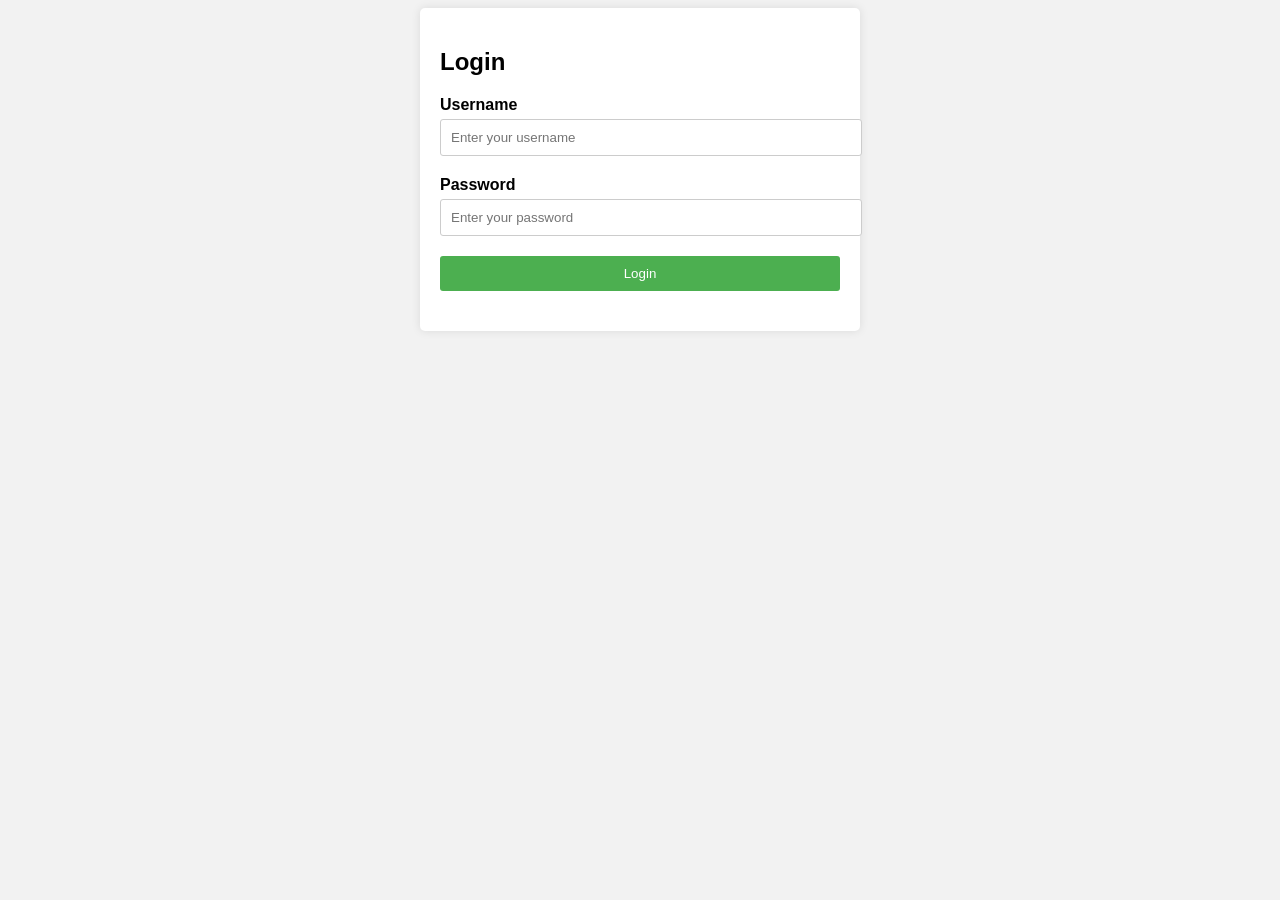
==== login.html @ ac606ba6 "initial demo code for front-end" ====
<!DOCTYPE html>
<html>

<head>
    <style>
        /* CSS styles for the login page */
        body {
            font-family: Arial, sans-serif;
            background-color: #f2f2f2;
        }

        .container {
            max-width: 400px;
            margin: 0 auto;
            padding: 20px;
            background-color: #fff;
            border-radius: 5px;
            box-shadow: 0 0 10px rgba(0, 0, 0, 0.1);
        }

        .form-group {
            margin-bottom: 20px;
        }

        .form-group label {
            display: block;
            font-weight: bold;
            margin-bottom: 5px;
        }

        .form-group input {
            width: 100%;
            padding: 10px;
            border: 1px solid #ccc;
            border-radius: 3px;
        }

        .form-group button {
            width: 100%;
            padding: 10px;
            background-color: #4CAF50;
            color: #fff;
            border: none;
            border-radius: 3px;
            cursor: pointer;
        }
    </style>
</head>

<body>
    <div class="container">
        <h2>Login</h2>
        <form>
            <div class="form-group">
                <label for="username">Username</label>
                <input type="text" id="username" name="username" placeholder="Enter your username">
            </div>
            <div class="form-group">
                <label for="password">Password</label>
                <input type="password" id="password" name="password" placeholder="Enter your password">
            </div>
            <div class="form-group">
                <button type="submit">Login</button>
            </div>
        </form>
    </div>
</body>

</html>
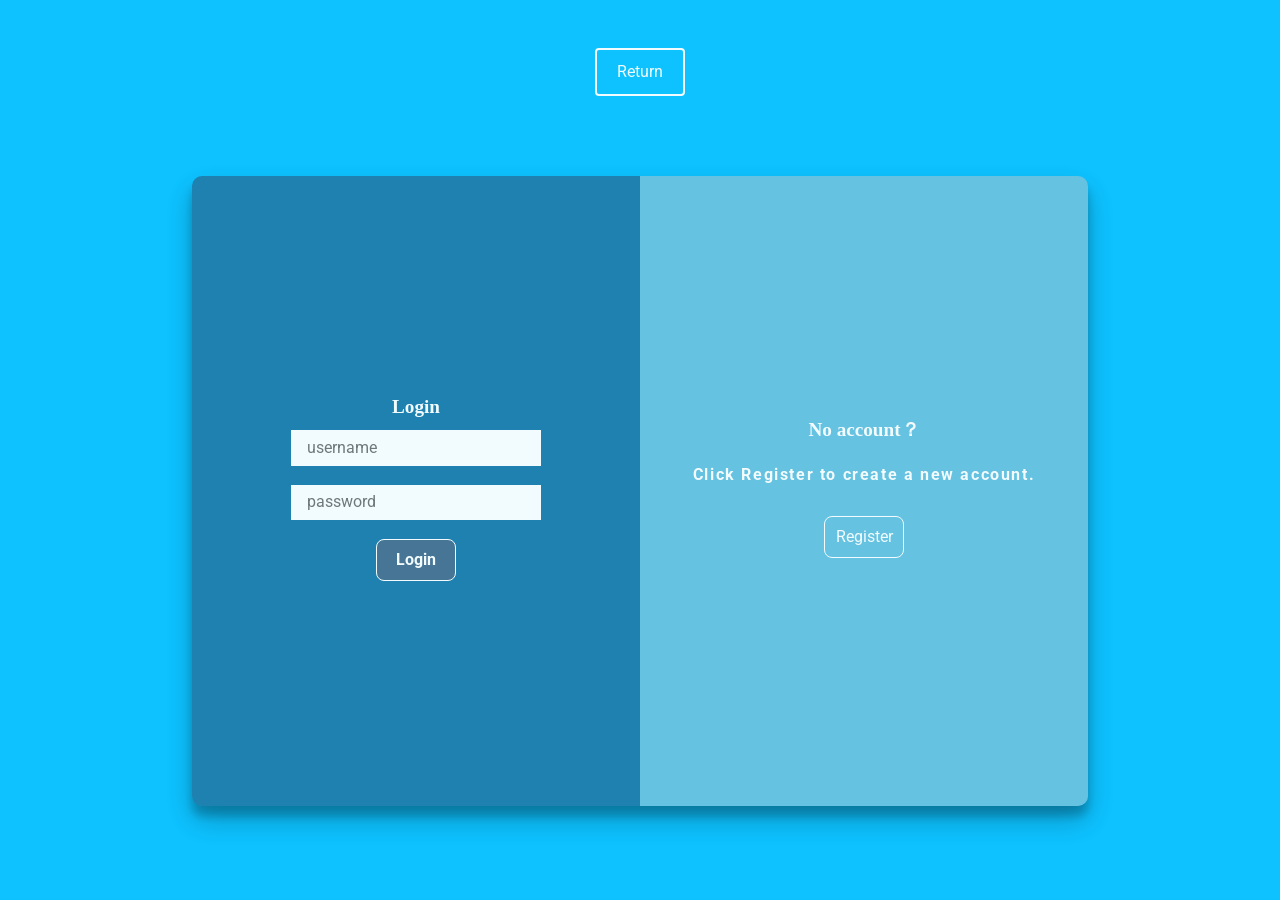
==== commit 27a66f1b: "Update the structure of the front end" ====
--- a/login.html
+++ b/login.html
@@ -1,69 +1,130 @@
-<!DOCTYPE html>
-<html>
+<html lang="en">
 
 <head>
-    <style>
-        /* CSS styles for the login page */
-        body {
-            font-family: Arial, sans-serif;
-            background-color: #f2f2f2;
-        }
-
-        .container {
-            max-width: 400px;
-            margin: 0 auto;
-            padding: 20px;
-            background-color: #fff;
-            border-radius: 5px;
-            box-shadow: 0 0 10px rgba(0, 0, 0, 0.1);
-        }
-
-        .form-group {
-            margin-bottom: 20px;
-        }
-
-        .form-group label {
-            display: block;
-            font-weight: bold;
-            margin-bottom: 5px;
-        }
-
-        .form-group input {
-            width: 100%;
-            padding: 10px;
-            border: 1px solid #ccc;
-            border-radius: 3px;
-        }
-
-        .form-group button {
-            width: 100%;
-            padding: 10px;
-            background-color: #4CAF50;
-            color: #fff;
-            border: none;
-            border-radius: 3px;
-            cursor: pointer;
-        }
-    </style>
+    <meta charset="UTF-8">
+    <meta name="viewport" content="width=device-width, initial-scale=1.0">
+    <meta http-equiv="X-UA-Compatible" content="ie=edge">
+    <meta name="viewport" content="width=device-width, initial-scale=1, shrink-to-fit=no">
+    <title>Online Meditation Environment</title>
+    <link rel="stylesheet" href="https://stackpath.bootstrapcdn.com/bootstrap/4.4.1/css/bootstrap.min.css"
+        integrity="sha384-Vkoo8x4CGsO3+Hhxv8T/Q5PaXtkKtu6ug5TOeNV6gBiFeWPGFN9MuhOf23Q9Ifjh" crossorigin="anonymous">
+    <link rel="stylesheet" href="./css/index.css">
+    <link rel="stylesheet" href="./css/login.css">
+    <link href="https://fonts.googleapis.com/css?family=Notable|Permanent+Marker|Roboto|Saira+Stencil+One&display=swap"
+        rel="stylesheet">
+    
 </head>
 
+
+
 <body>
-    <div class="container">
-        <h2>Login</h2>
-        <form>
-            <div class="form-group">
-                <label for="username">Username</label>
-                <input type="text" id="username" name="username" placeholder="Enter your username">
+    <div id="home" class="hero-image">
+        <div class="hero-video">
+            <div class="hero-wo">
+                <video autoplay="autoplay" loop="loop" muted defaultMuted playsinline id="myVideo" controls>
+                    <source src="./assets/video/video1.mp4" type="video/mp4">
+                    </video>
             </div>
-            <div class="form-group">
-                <label for="password">Password</label>
-                <input type="password" id="password" name="password" placeholder="Enter your password">
+            <div style="position: relative;z-index: 999 !important;">
+                <button onclick="returnHome();" class="btn mt-5 custom-button" style="position: relative;">Return
+                </button>
             </div>
-            <div class="form-group">
-                <button type="submit">Login</button>
+
+        </div>
+        <div class="container" id="container">
+            <!-- Register -->
+            <div class="form-container sign-up-container">
+                <form action="./login.html" onsubmit="return register();">
+                    <div class="form-group row">
+                        <label for="inputPassword" class="col-sm-2 col-form-label"
+                            style="color: #fff;width: 120px;">Username</label>
+                        <div class="col-sm-10">
+                            <input type="text" placeholder="username" id="username" required>
+                        </div>
+                    </div>
+                    <div class="form-group row">
+                        <label for="inputPassword" class="col-sm-2 col-form-label"
+                            style="color: #fff;width: 120px;">Email</label>
+                        <div class="col-sm-10">
+                            <input type="text" placeholder="email" id="emial" required>
+                        </div>
+                    </div>
+                    <div class="form-group row">
+                        <label for="inputPassword" class="col-sm-2 col-form-label"
+                            style="color: #fff;width: 120px;">Password</label>
+                        <div class="col-sm-10">
+                            <input type="password" placeholder="password" id="pwd" required>
+                        </div>
+                    </div>
+                    <div class="form-group row">
+                        <label for="inputPassword" class="col-sm-2 col-form-label"
+                            style="color: #fff;width: 120px;">ConfirmPwd</label>
+                        <div class="col-sm-10">
+                            <input type="password" placeholder="confirm password" id="pwds" required>
+                        </div>
+                    </div>
+                    <button type="submit" class="color-op">register</button>
+                </form>
+
             </div>
-        </form>
+            <!-- Login -->
+            <div class="form-container sing-in-container" id="isShowLogin">
+                <form action="./main.html" onsubmit="return login();">
+                    <h1 class="color-op">Login</h1>
+                    <input type="text" placeholder="username" id="userLogin" required>
+                    <input type="password" placeholder="password" id="pwdLogin" required>
+                    <button type="submit" class="color-op">Login</button>
+                </form>
+            </div>
+            <!-- Sidebar content -->
+            <div class="overlay-container">
+                <div class="overlay">
+                    <div class="overlay-pannel overlay-left" id="isAccount">
+                        <h1 class="color-op">Existing account?</h1>
+                        <p class="color-op">Click here to login and start your meditation.</p>
+                        <button class="ghost" id="signIn" onclick="signIn()">Login</button>
+                    </div>
+                    <div class="overlay-pannel overlay-right">
+                        <h1 class="color-op">No account？</h1>
+                        <p class="color-op" >Click Register to create a new account.</p>
+                        <button class="ghost" id="signUp" onclick="signUp()">Register</button>
+                    </div>
+                </div>
+            </div>
+        </div>
+        <br>
+
+        <div class="modal fade" id="alertMsg" tabindex="-1" role="dialog">
+            <div class="modal-dialog" role="document">
+                <div class="modal-content">
+                    <div class="modal-header alertMsg-head">
+                        <button type="button" class="close" data-dismiss="modal">
+                            <span aria-hidden="true">&times;</span>
+                        </button>
+                    </div>
+                    <div class="modal-body">
+                        <div style="color: #fff;">
+                            <span id="alertMsgVal">Whether to return to the home page</span>
+                        </div>
+
+                    </div>
+                    <div class="modal-footer alertMsg-footer">
+                        <button type="button" class="color-btn btn btn-secondary" data-dismiss="modal">OK</button>
+                    </div>
+                </div>
+            </div>
+        </div>
     </div>
+   
 </body>
-
+<script src="https://code.jquery.com/jquery-3.4.1.slim.min.js"
+    integrity="sha384-J6qa4849blE2+poT4WnyKhv5vZF5SrPo0iEjwBvKU7imGFAV0wwj1yYfoRSJoZ+n"
+    crossorigin="anonymous"></script>
+<script src="https://cdn.jsdelivr.net/npm/popper.js@1.16.0/dist/umd/popper.min.js"
+    integrity="sha384-Q6E9RHvbIyZFJoft+2mJbHaEWldlvI9IOYy5n3zV9zzTtmI3UksdQRVvoxMfooAo"
+    crossorigin="anonymous"></script>
+<script src="https://stackpath.bootstrapcdn.com/bootstrap/4.4.1/js/bootstrap.min.js"
+    integrity="sha384-wfSDF2E50Y2D1uUdj0O3uMBJnjuUD4Ih7YwaYd1iqfktj0Uod8GCExl3Og8ifwB6"
+    crossorigin="anonymous"></script>
+<script src="./js/login.js"></script>
 </html>
--- a/css/index.css
+++ b/css/index.css
@@ -0,0 +1,222 @@
+h1,
+h2 {
+  font-weight: 200;
+  margin: 0.4em 0;
+  font-family: montserrat;
+}
+
+h1 {
+  font-size: 3.5em;
+}
+
+h2 {
+  color: white;
+  font-size: 2em;
+}
+
+.hero-image {
+  /*background-color: ;*/
+  text-align: center;
+  /*background-image: url();*/
+}
+
+/* Hero style */
+
+body,
+html {
+  height: 100%;
+}
+
+/* The hero image */
+
+.hero-image {
+  /* Use "linear-gradient" to add a darken background effect to the image (photographer.jpg). This will make the text easier to read */
+  /* Set a specific height */
+  height: 100%;
+  /* Position and center the image to scale nicely on all screens */
+  background-position: center;
+  background-repeat: no-repeat;
+  background-size: cover;
+  position: relative;
+}
+
+/* Place text in the middle of the image */
+
+.hero-text {
+  text-align: center;
+  position: absolute;
+  top: 50%;
+  left: 50%;
+  transform: translate(-50%, -50%);
+  color: black;
+}
+
+/* .hero-video {
+  position: relative;
+  overflow: hidden;
+  height: 100vh; 
+} */
+
+.hero-wo {
+
+  pointer-events: none;
+}
+
+
+.hero-wo video::-webkit-media-controls {
+  display: none !important;
+}
+
+
+
+
+.hero-video video {
+  position: fixed;
+  top: 0;
+  left: 0;
+  width: 100%;
+  height: 100%;
+  object-fit: cover;
+}
+
+
+
+
+.mypic {
+  border-radius: 150%;
+  height: 180px;
+  width: 150px;
+  background-color: white;
+  box-shadow: 0 4px 8px 0 rgba(0, 0, 0, 0.2), 0 6px 20px 0 rgba(0, 0, 0, 0.19);
+}
+
+.sect3 {
+  padding: 100px;
+  ;
+}
+
+#logo1 {
+  width: 70px;
+  height: 70px;
+  -webkit-filter: drop-shadow(8px 8px 10px green);
+  filter: drop-shadow(8px 8px 10px green);
+}
+
+
+#contactme {
+  align-items: center;
+}
+
+#cardimg {
+  -webkit-filter: drop-shadow(8px 8px 10px green);
+  filter: drop-shadow(8px 8px 10px green);
+}
+
+
+.icons {
+  display: block;
+  margin-left: auto;
+  margin-right: auto;
+  width: 50%;
+}
+
+/*Carusel style*/
+
+.navbar-brand {
+  font-family: 'Notable', sans-serif;
+  font-size: x-large;
+}
+
+html {
+  scroll-behavior: smooth;
+}
+
+.space {
+  padding: 20px;
+}
+
+#mypic2 {
+  border-radius: 50%;
+  height: 180px;
+  width: 170px;
+  display: block;
+  margin-left: auto;
+  margin-right: auto;
+  padding: 20px;
+  -webkit-filter: drop-shadow(8px 8px 10px green);
+  filter: drop-shadow(8px 8px 10px green);
+}
+
+
+#img1 {
+  -webkit-filter: drop-shadow(8px 8px 10px blue);
+  filter: drop-shadow(8px 8px 10px green);
+}
+
+
+.center {
+  margin: 0;
+  float: none;
+  text-align: center;
+}
+
+.background {
+  background: #ADA996;
+  /* fallback for old browsers */
+  /*  */
+  background: -webkit-linear-gradient(to right, #EAEAEA, #DBDBDB, #F2F2F2, #ADA996);
+  /* Chrome 10-25, Safari 5.1-6 */
+  background: linear-gradient(to right, #EAEAEA, #DBDBDB, #F2F2F2, #ADA996);
+  /* W3C, IE 10+/ Edge, Firefox 16+, Chrome 26+, Opera 12+, Safari 7+ */
+  text-align: center;
+  color: black;
+}
+
+.centericons {
+  display: inline;
+  margin-left: auto;
+  margin-right: auto;
+  width: 50%;
+}
+
+.footer {
+  position: fixed;
+  left: 0;
+  bottom: 0;
+  width: 100%;
+  /* background-color: ; */
+  color: white;
+  text-align: right;
+  padding-right: 15px;
+}
+
+.Companies {
+  background-color: lightgray;
+  padding: 6%;
+}
+
+.card-title {
+  font-size: 15px;
+}
+
+.line {
+  width: 100%;
+  border-bottom: 1px solid darkgrey;
+}
+
+.custom-button {
+  background-color: transparent;
+  border: 2px solid white;
+  color: white;
+  padding: 10px 20px;
+  font-size: 16px;
+  cursor: pointer;
+}
+
+.custom-button:hover {
+  background-color: transparent;
+  color: white;
+  border: 2px solid white;
+}
+
+
--- a/css/login.css
+++ b/css/login.css
@@ -0,0 +1,323 @@
+/*  *Indicates all the elements in the page, and is used to set the default style of all the elements in the page. */
+* {
+    margin: 0;
+    padding: 0;
+    box-sizing: border-box;
+}
+
+body,
+html {
+    height: 100%;
+}
+
+h1 {
+    margin: 0.2rem;
+    font-size: 1.2rem;
+}
+
+p {
+    font-size: 1rem;
+    line-height: 1.5rem;
+    font-weight: 100;
+    margin: 1.2rem 0;
+    letter-spacing: 0.1rem;
+}
+
+span {
+    font-size: 0.8rem;
+    margin: 1.2rem 0;
+}
+
+a {
+    color: #333;
+    font-size: 1rem;
+    text-decoration: none;
+}
+
+
+.container {
+    position: relative;
+    border-radius: 10px;
+  
+    /* Adding rounded corners to an element px is in pixels*/
+    box-shadow: 0 14px 28px rgba(0, 0, 0, 0.25), 0 10px 10px rgba(0, 0, 0, 0.22);
+    padding: 0.6rem;
+    width: 56rem;
+    height: 35rem;
+    overflow: hidden;
+    max-width: 100vw;
+    min-height: 70vh;
+    z-index: 2;
+    margin-top: 80px;
+}
+
+.hero-wo {
+    position: absolute;
+    top: 0;
+    left: 0;
+    width: 100%;
+    height: 100%;
+    object-fit: cover;
+    z-index: 1;
+    pointer-events: none;
+    background-repeat: no-repeat;
+}
+
+.form-container form {
+    /* Can format a class containing a form-container.
+        In this case it is "form-container sign-up-container"
+            "form-container sign-in-container". */
+    background-color: rgba(55, 59, 89, 0.5);
+    display: flex;
+    flex-direction: column;
+    padding: 0 1.8rem;
+    height: 100%;
+    justify-content: center;
+    align-items: center;
+}
+
+/* Setting the margins of icons */
+.social-container {
+    margin: 0.6rem 0;
+}
+
+/* For icon style specific settings .social-container's a tag*/
+.social-container a {
+    border: 1px solid #eee;
+    border-radius: 50%;
+    /* The borders have a rounded radius of 50%, which will give the element a rounded appearance. */
+    display: inline-flex;
+    /* In-line flexboxes to align child elements horizontally/vertically */
+    justify-content: center;
+    align-items: center;
+    margin: 0 5px;
+    height: 1.8rem;
+    width: 1.8rem;
+}
+
+.social-container a:hover {
+    opacity: 0.8;
+    /* Change transparency on mouse hover (0-1) */
+}
+
+/* Modify the style of the input box */
+.form-container input {
+    width: 100%;
+    height: 2.2rem;
+    text-indent: 1rem;
+    /* Indent the first line of text in the input box by one character */
+    border: 1px solid #fff;
+    border-left: none;
+    border-right: none;
+    border-top: none;
+    outline: none;
+    /* Cancels the appearance of the outline when the mouse hovers over the input box */
+    margin: 0.6rem 0;
+}
+
+/* When the button is activated (pressed), the element size changes. */
+.form-container button:active {
+    transform: scale(0.95, 0.95);
+}
+
+/* Setting the key style */
+.form-container button {
+    padding: 0.4rem 1rem;
+    background-color: rgba(119, 103, 121, 0.5);
+    color: white;
+    border: 1px solid #fff;
+    outline: none;
+    cursor: pointer;
+    width: 5rem;
+    border-radius: 8px;
+    transition: all 100ms ease-in;
+    margin: 0.6rem 0;
+    padding: 0.5rem 0;
+}
+
+button#send_code {
+    width: 100%;
+}
+
+/* Setting up the side-bezel button effect */
+button.ghost {
+    background: transparent;
+    border-color: #fff;
+    border: 1px solid #fff;
+    outline: none;
+    /* Remove Border Outline */
+    cursor: pointer;
+    /* Pointer changes to hand shape when mouse hovers over element */
+    width: 5rem;
+    border-radius: 8px;
+    /* Rounded edges */
+    transition: all 800ms ease-in;
+    /* There is a transition effect with a change transition time of 800 milliseconds and a change speed of ease-in (slow then fast). */
+    margin: 0.6rem 0;
+    padding: 0.5rem 0;
+    color: white;
+}
+
+/* Setting the activated effect of a key */
+button.ghost:active {
+    transform: scale(0.95, 0.95);
+    /* The x and y axes are reduced by 95 per cent. */
+}
+
+/* Setting up the login and registration box format */
+.form-container {
+    position: absolute;
+    top: 0;
+    height: 100%;
+    transition: all 0.5s ease-in;
+}
+
+/* Login box details */
+.sing-in-container {
+    left: 0;
+    width: 50%;
+    z-index: 2;
+    /* Sets the stacking order of the elements.
+    Only valid for elements with position set.
+    The larger the value, the more the elements will be placed in front of each other */
+}
+
+/* Registration Box Details */
+.sign-up-container {
+    left: 0;
+    width: 50%;
+    opacity: 0;
+    /* Setting an element to be transparent
+    so that it does not display content in its initial state
+    Need to be triggered by clicking a button */
+    z-index: 1;
+}
+
+/* Setting the sidebar box style */
+.overlay {
+    background-color: rgba(202, 193, 190, 0.5);
+    width: 200%;
+    /* Percentages are relative to the parent element */
+    height: 100%;
+    position: relative;
+    left: -100%;
+    transition: all 0.6s ease-in-out;
+    /* Transition effects when properties change */
+    color: white;
+}
+
+.overlay-container {
+    position: absolute;
+    /* absolute positioning */
+    top: 0;
+    right: 0;
+    width: 50%;
+    height: 100%;
+    overflow: hidden;
+    /* Content overflow element box is hidden */
+    transition: all 0.6s ease-in-out;
+    z-index: 99;
+}
+
+.overlay-pannel {
+    position: absolute;
+    top: 0;
+    display: flex;
+    flex-direction: column;
+    justify-content: center;
+    align-items: center;
+    width: 50%;
+    height: 100%;
+    padding: 0 2.2rem;
+}
+
+.overlay-right {
+    right: 0;
+}
+
+.container.right-panel-active .overlay-container {
+    transform: translateX(-100%);
+    /* Shift left when clicking */
+}
+
+.container.right-panel-active .sing-in-container {
+    transform: translateX(100%);
+    /* Shift right when clicking */
+}
+
+.container.right-panel-active .sign-up-container {
+    transform: translateX(100%);
+    opacity: 1;
+    z-index: 5;
+    transition: all 0.6s ease-in-out;
+}
+
+.container.right-panel-active .overlay {
+    transform: translateX(50%);
+}
+
+.container.right-panel-active .overlay-left {
+    transform: translateX(0);
+    transition: all 0.6s ease-in-out;
+}
+
+.container.right-panel-active .overlay-right {
+    transform: translateX(20%);
+    transition: all 0.6s ease-in-out;
+}
+
+.color-op {
+    color: #fff;
+    font-weight: bold;
+}
+
+.forminfo {
+    display: flex;
+    align-items: center;
+    justify-content: center;
+}
+
+.font-info-box {
+    font-size: 1.2rem;
+    color: #fff;
+    float: right;
+}
+
+.form-container input {
+    width: 250px;
+}
+
+.col-form-label {
+    margin-top: 10px !important;
+    /* padding-top: calc(0.375rem + 1px); */
+    /* padding-bottom: calc(0.375rem + 1px); */
+    /* margin-bottom: 0; */
+    /* font-size: inherit; */
+    /* line-height: 1.5; */
+}
+
+.form-group {
+    margin-bottom: 0 !important;
+}
+
+.alertMsg-head {
+    border-bottom: none !important;
+    padding: 0 !important;
+}
+
+.alertMsg-footer {
+    border-top: none !important;
+    padding: 0 !important;
+    justify-content: center !important;
+}
+
+.modal-content {
+    background-color: rgba(55, 59, 89, 0.5) !important;
+}
+#alertMsgVal{
+    font-size: 18px;
+}
+
+.hero-wo video::-webkit-media-controls {
+  display: none !important;
+}
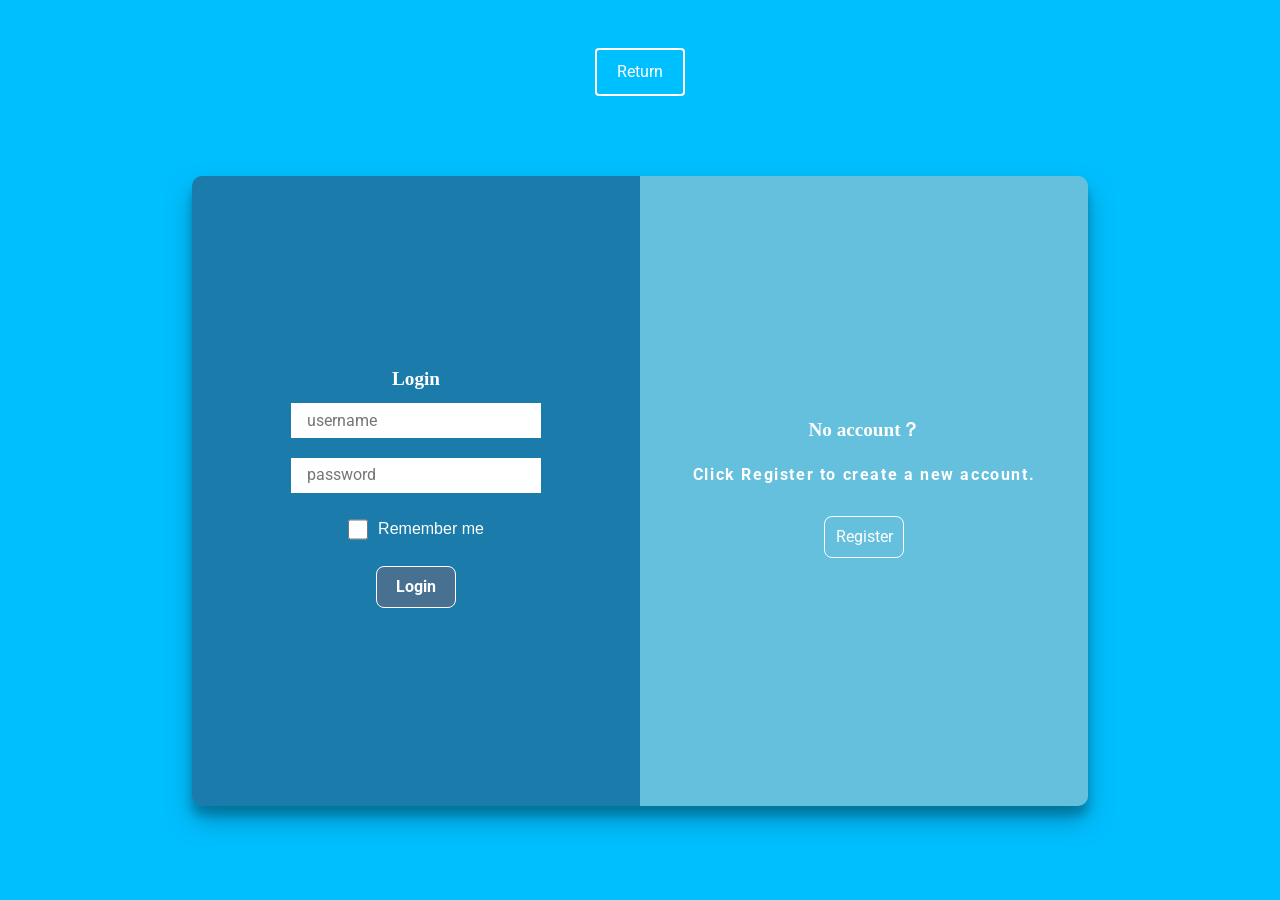
==== commit 44ef6904: "front end update" ====
--- a/login.html
+++ b/login.html
@@ -73,9 +73,14 @@
                     <h1 class="color-op">Login</h1>
                     <input type="text" placeholder="username" id="userLogin" required>
                     <input type="password" placeholder="password" id="pwdLogin" required>
+                    <div class="remember">
+                        <input type="checkbox" id="rememberMe">
+                        <label for="rememberMe">Remember me</label>
+                    </div>
                     <button type="submit" class="color-op">Login</button>
                 </form>
             </div>
+            
             <!-- Sidebar content -->
             <div class="overlay-container">
                 <div class="overlay">
--- a/css/index.css
+++ b/css/index.css
@@ -24,7 +24,7 @@
 
 body,
 html {
-  height: 100%;
+  min-height:100vh;
 }
 
 /* The hero image */
@@ -66,11 +66,28 @@
 .hero-wo video::-webkit-media-controls {
   display: none !important;
 }
-
-
-
-
-.hero-video video {
+.center-box {
+  position: fixed;
+  top: 50%;
+  left: 50%;
+  transform: translate(-50%, -50%);
+  text-align: center;
+}
+
+.center-box img {
+  width: 60px; 
+  height: auto;
+}
+
+.center-box p {
+  margin-top: 5px; 
+  font-size: 30px; 
+  color: #333; 
+}
+
+
+
+.hero-video img {
   position: fixed;
   top: 0;
   left: 0;
@@ -78,7 +95,6 @@
   height: 100%;
   object-fit: cover;
 }
-
 
 
 
@@ -185,7 +201,7 @@
   bottom: 0;
   width: 100%;
   /* background-color: ; */
-  color: white;
+  color: #000;
   text-align: right;
   padding-right: 15px;
 }
--- a/css/login.css
+++ b/css/login.css
@@ -1,323 +1,359 @@
 /*  *Indicates all the elements in the page, and is used to set the default style of all the elements in the page. */
 * {
-    margin: 0;
-    padding: 0;
-    box-sizing: border-box;
+  margin: 0;
+  padding: 0;
+  box-sizing: border-box;
 }
 
 body,
 html {
-    height: 100%;
+  height: 100%;
 }
 
 h1 {
-    margin: 0.2rem;
-    font-size: 1.2rem;
-}
-
+  margin: 0.2rem;
+  font-size: 1.2rem;
+}
+boby{
+  max-height:100vh;
+}
 p {
-    font-size: 1rem;
-    line-height: 1.5rem;
-    font-weight: 100;
-    margin: 1.2rem 0;
-    letter-spacing: 0.1rem;
-}
-
+  font-size: 1rem;
+  line-height: 1.5rem;
+  font-weight: 100;
+  margin: 1.2rem 0;
+  letter-spacing: 0.1rem;
+}
+.hero-video video {
+  position: fixed;
+  top: 0;
+  left: 0;
+  width: 100%;
+  height: 100%;
+  object-fit: cover;
+}
 span {
-    font-size: 0.8rem;
-    margin: 1.2rem 0;
+  font-size: 0.8rem;
+  margin: 1.2rem 0;
 }
 
 a {
-    color: #333;
-    font-size: 1rem;
-    text-decoration: none;
-}
-
+  color: #333;
+  font-size: 1rem;
+  text-decoration: none;
+}
+
+.remember {
+  display: flex;
+  align-items: center;
+  font-family: Arial, sans-serif;
+}
+
+.remember input[type="checkbox"] {
+  margin-right: 10px;
+  width: 20px;
+}
+
+.remember label {
+  font-size: 16px;
+  color: #fff;
+  margin-bottom:0;
+}
+
+.remember input[type="checkbox"] + label {
+  cursor: pointer;
+}
+
+.remember input[type="checkbox"]:checked {
+  font-weight: bold;
+  color: #83868a;
+}
 
 .container {
-    position: relative;
-    border-radius: 10px;
-  
-    /* Adding rounded corners to an element px is in pixels*/
-    box-shadow: 0 14px 28px rgba(0, 0, 0, 0.25), 0 10px 10px rgba(0, 0, 0, 0.22);
-    padding: 0.6rem;
-    width: 56rem;
-    height: 35rem;
-    overflow: hidden;
-    max-width: 100vw;
-    min-height: 70vh;
-    z-index: 2;
-    margin-top: 80px;
+  position: relative;
+  border-radius: 10px;
+
+  /* Adding rounded corners to an element px is in pixels*/
+  box-shadow:
+    0 14px 28px rgba(0, 0, 0, 0.25),
+    0 10px 10px rgba(0, 0, 0, 0.22);
+  padding: 0.6rem;
+  width: 56rem;
+  height: 35rem;
+  overflow: hidden;
+  max-width: 100vw;
+  min-height: 70vh;
+  z-index: 2;
+  margin-top: 80px;
 }
 
 .hero-wo {
-    position: absolute;
-    top: 0;
-    left: 0;
-    width: 100%;
-    height: 100%;
-    object-fit: cover;
-    z-index: 1;
-    pointer-events: none;
-    background-repeat: no-repeat;
+  position: absolute;
+  top: 0;
+  left: 0;
+  width: 100%;
+  height: 100%;
+  object-fit: cover;
+  z-index: 1;
+  pointer-events: none;
+  background-repeat: no-repeat;
 }
 
 .form-container form {
-    /* Can format a class containing a form-container.
+  /* Can format a class containing a form-container.
         In this case it is "form-container sign-up-container"
             "form-container sign-in-container". */
-    background-color: rgba(55, 59, 89, 0.5);
-    display: flex;
-    flex-direction: column;
-    padding: 0 1.8rem;
-    height: 100%;
-    justify-content: center;
-    align-items: center;
+  background-color: rgba(55, 59, 89, 0.5);
+  display: flex;
+  flex-direction: column;
+  padding: 0 1.8rem;
+  height: 100%;
+  justify-content: center;
+  align-items: center;
 }
 
 /* Setting the margins of icons */
 .social-container {
-    margin: 0.6rem 0;
+  margin: 0.6rem 0;
 }
 
 /* For icon style specific settings .social-container's a tag*/
 .social-container a {
-    border: 1px solid #eee;
-    border-radius: 50%;
-    /* The borders have a rounded radius of 50%, which will give the element a rounded appearance. */
-    display: inline-flex;
-    /* In-line flexboxes to align child elements horizontally/vertically */
-    justify-content: center;
-    align-items: center;
-    margin: 0 5px;
-    height: 1.8rem;
-    width: 1.8rem;
+  border: 1px solid #eee;
+  border-radius: 50%;
+  /* The borders have a rounded radius of 50%, which will give the element a rounded appearance. */
+  display: inline-flex;
+  /* In-line flexboxes to align child elements horizontally/vertically */
+  justify-content: center;
+  align-items: center;
+  margin: 0 5px;
+  height: 1.8rem;
+  width: 1.8rem;
 }
 
 .social-container a:hover {
-    opacity: 0.8;
-    /* Change transparency on mouse hover (0-1) */
+  opacity: 0.8;
+  /* Change transparency on mouse hover (0-1) */
 }
 
 /* Modify the style of the input box */
 .form-container input {
-    width: 100%;
-    height: 2.2rem;
-    text-indent: 1rem;
-    /* Indent the first line of text in the input box by one character */
-    border: 1px solid #fff;
-    border-left: none;
-    border-right: none;
-    border-top: none;
-    outline: none;
-    /* Cancels the appearance of the outline when the mouse hovers over the input box */
-    margin: 0.6rem 0;
+  width: 100%;
+  height: 2.2rem;
+  text-indent: 1rem;
+  /* Indent the first line of text in the input box by one character */
+  border: 1px solid #fff;
+  border-left: none;
+  border-right: none;
+  border-top: none;
+  outline: none;
+  /* Cancels the appearance of the outline when the mouse hovers over the input box */
+  margin: 0.6rem 0;
 }
 
 /* When the button is activated (pressed), the element size changes. */
 .form-container button:active {
-    transform: scale(0.95, 0.95);
+  transform: scale(0.95, 0.95);
 }
 
 /* Setting the key style */
 .form-container button {
-    padding: 0.4rem 1rem;
-    background-color: rgba(119, 103, 121, 0.5);
-    color: white;
-    border: 1px solid #fff;
-    outline: none;
-    cursor: pointer;
-    width: 5rem;
-    border-radius: 8px;
-    transition: all 100ms ease-in;
-    margin: 0.6rem 0;
-    padding: 0.5rem 0;
+  padding: 0.4rem 1rem;
+  background-color: rgba(119, 103, 121, 0.5);
+  color: white;
+  border: 1px solid #fff;
+  outline: none;
+  cursor: pointer;
+  width: 5rem;
+  border-radius: 8px;
+  transition: all 100ms ease-in;
+  margin: 0.6rem 0;
+  padding: 0.5rem 0;
 }
 
 button#send_code {
-    width: 100%;
+  width: 100%;
 }
 
 /* Setting up the side-bezel button effect */
 button.ghost {
-    background: transparent;
-    border-color: #fff;
-    border: 1px solid #fff;
-    outline: none;
-    /* Remove Border Outline */
-    cursor: pointer;
-    /* Pointer changes to hand shape when mouse hovers over element */
-    width: 5rem;
-    border-radius: 8px;
-    /* Rounded edges */
-    transition: all 800ms ease-in;
-    /* There is a transition effect with a change transition time of 800 milliseconds and a change speed of ease-in (slow then fast). */
-    margin: 0.6rem 0;
-    padding: 0.5rem 0;
-    color: white;
+  background: transparent;
+  border-color: #fff;
+  border: 1px solid #fff;
+  outline: none;
+  /* Remove Border Outline */
+  cursor: pointer;
+  /* Pointer changes to hand shape when mouse hovers over element */
+  width: 5rem;
+  border-radius: 8px;
+  /* Rounded edges */
+  transition: all 800ms ease-in;
+  /* There is a transition effect with a change transition time of 800 milliseconds and a change speed of ease-in (slow then fast). */
+  margin: 0.6rem 0;
+  padding: 0.5rem 0;
+  color: white;
 }
 
 /* Setting the activated effect of a key */
 button.ghost:active {
-    transform: scale(0.95, 0.95);
-    /* The x and y axes are reduced by 95 per cent. */
+  transform: scale(0.95, 0.95);
+  /* The x and y axes are reduced by 95 per cent. */
 }
 
 /* Setting up the login and registration box format */
 .form-container {
-    position: absolute;
-    top: 0;
-    height: 100%;
-    transition: all 0.5s ease-in;
+  position: absolute;
+  top: 0;
+  height: 100%;
+  transition: all 0.5s ease-in;
 }
 
 /* Login box details */
 .sing-in-container {
-    left: 0;
-    width: 50%;
-    z-index: 2;
-    /* Sets the stacking order of the elements.
+  left: 0;
+  width: 50%;
+  z-index: 2;
+  /* Sets the stacking order of the elements.
     Only valid for elements with position set.
     The larger the value, the more the elements will be placed in front of each other */
 }
 
 /* Registration Box Details */
 .sign-up-container {
-    left: 0;
-    width: 50%;
-    opacity: 0;
-    /* Setting an element to be transparent
+  left: 0;
+  width: 50%;
+  opacity: 0;
+  /* Setting an element to be transparent
     so that it does not display content in its initial state
     Need to be triggered by clicking a button */
-    z-index: 1;
+  z-index: 1;
 }
 
 /* Setting the sidebar box style */
 .overlay {
-    background-color: rgba(202, 193, 190, 0.5);
-    width: 200%;
-    /* Percentages are relative to the parent element */
-    height: 100%;
-    position: relative;
-    left: -100%;
-    transition: all 0.6s ease-in-out;
-    /* Transition effects when properties change */
-    color: white;
+  background-color: rgba(202, 193, 190, 0.5);
+  width: 200%;
+  /* Percentages are relative to the parent element */
+  height: 100%;
+  position: relative;
+  left: -100%;
+  transition: all 0.6s ease-in-out;
+  /* Transition effects when properties change */
+  color: white;
 }
 
 .overlay-container {
-    position: absolute;
-    /* absolute positioning */
-    top: 0;
-    right: 0;
-    width: 50%;
-    height: 100%;
-    overflow: hidden;
-    /* Content overflow element box is hidden */
-    transition: all 0.6s ease-in-out;
-    z-index: 99;
+  position: absolute;
+  /* absolute positioning */
+  top: 0;
+  right: 0;
+  width: 50%;
+  height: 100%;
+  overflow: hidden;
+  /* Content overflow element box is hidden */
+  transition: all 0.6s ease-in-out;
+  z-index: 99;
 }
 
 .overlay-pannel {
-    position: absolute;
-    top: 0;
-    display: flex;
-    flex-direction: column;
-    justify-content: center;
-    align-items: center;
-    width: 50%;
-    height: 100%;
-    padding: 0 2.2rem;
+  position: absolute;
+  top: 0;
+  display: flex;
+  flex-direction: column;
+  justify-content: center;
+  align-items: center;
+  width: 50%;
+  height: 100%;
+  padding: 0 2.2rem;
 }
 
 .overlay-right {
-    right: 0;
+  right: 0;
 }
 
 .container.right-panel-active .overlay-container {
-    transform: translateX(-100%);
-    /* Shift left when clicking */
+  transform: translateX(-100%);
+  /* Shift left when clicking */
 }
 
 .container.right-panel-active .sing-in-container {
-    transform: translateX(100%);
-    /* Shift right when clicking */
+  transform: translateX(100%);
+  /* Shift right when clicking */
 }
 
 .container.right-panel-active .sign-up-container {
-    transform: translateX(100%);
-    opacity: 1;
-    z-index: 5;
-    transition: all 0.6s ease-in-out;
+  transform: translateX(100%);
+  opacity: 1;
+  z-index: 5;
+  transition: all 0.6s ease-in-out;
 }
 
 .container.right-panel-active .overlay {
-    transform: translateX(50%);
+  transform: translateX(50%);
 }
 
 .container.right-panel-active .overlay-left {
-    transform: translateX(0);
-    transition: all 0.6s ease-in-out;
+  transform: translateX(0);
+  transition: all 0.6s ease-in-out;
 }
 
 .container.right-panel-active .overlay-right {
-    transform: translateX(20%);
-    transition: all 0.6s ease-in-out;
+  transform: translateX(20%);
+  transition: all 0.6s ease-in-out;
 }
 
 .color-op {
-    color: #fff;
-    font-weight: bold;
+  color: #fff;
+  font-weight: bold;
 }
 
 .forminfo {
-    display: flex;
-    align-items: center;
-    justify-content: center;
+  display: flex;
+  align-items: center;
+  justify-content: center;
 }
 
 .font-info-box {
-    font-size: 1.2rem;
-    color: #fff;
-    float: right;
+  font-size: 1.2rem;
+  color: #fff;
+  float: right;
 }
 
 .form-container input {
-    width: 250px;
+  width: 250px;
 }
 
 .col-form-label {
-    margin-top: 10px !important;
-    /* padding-top: calc(0.375rem + 1px); */
-    /* padding-bottom: calc(0.375rem + 1px); */
-    /* margin-bottom: 0; */
-    /* font-size: inherit; */
-    /* line-height: 1.5; */
+  margin-top: 10px !important;
+  /* padding-top: calc(0.375rem + 1px); */
+  /* padding-bottom: calc(0.375rem + 1px); */
+  /* margin-bottom: 0; */
+  /* font-size: inherit; */
+  /* line-height: 1.5; */
 }
 
 .form-group {
-    margin-bottom: 0 !important;
+  margin-bottom: 0 !important;
 }
 
 .alertMsg-head {
-    border-bottom: none !important;
-    padding: 0 !important;
+  border-bottom: none !important;
+  padding: 0 !important;
 }
 
 .alertMsg-footer {
-    border-top: none !important;
-    padding: 0 !important;
-    justify-content: center !important;
+  border-top: none !important;
+  padding: 0 !important;
+  justify-content: center !important;
 }
 
 .modal-content {
-    background-color: rgba(55, 59, 89, 0.5) !important;
-}
-#alertMsgVal{
-    font-size: 18px;
+  background-color: rgba(55, 59, 89, 0.5) !important;
+}
+#alertMsgVal {
+  font-size: 18px;
 }
 
 .hero-wo video::-webkit-media-controls {
   display: none !important;
-}+}
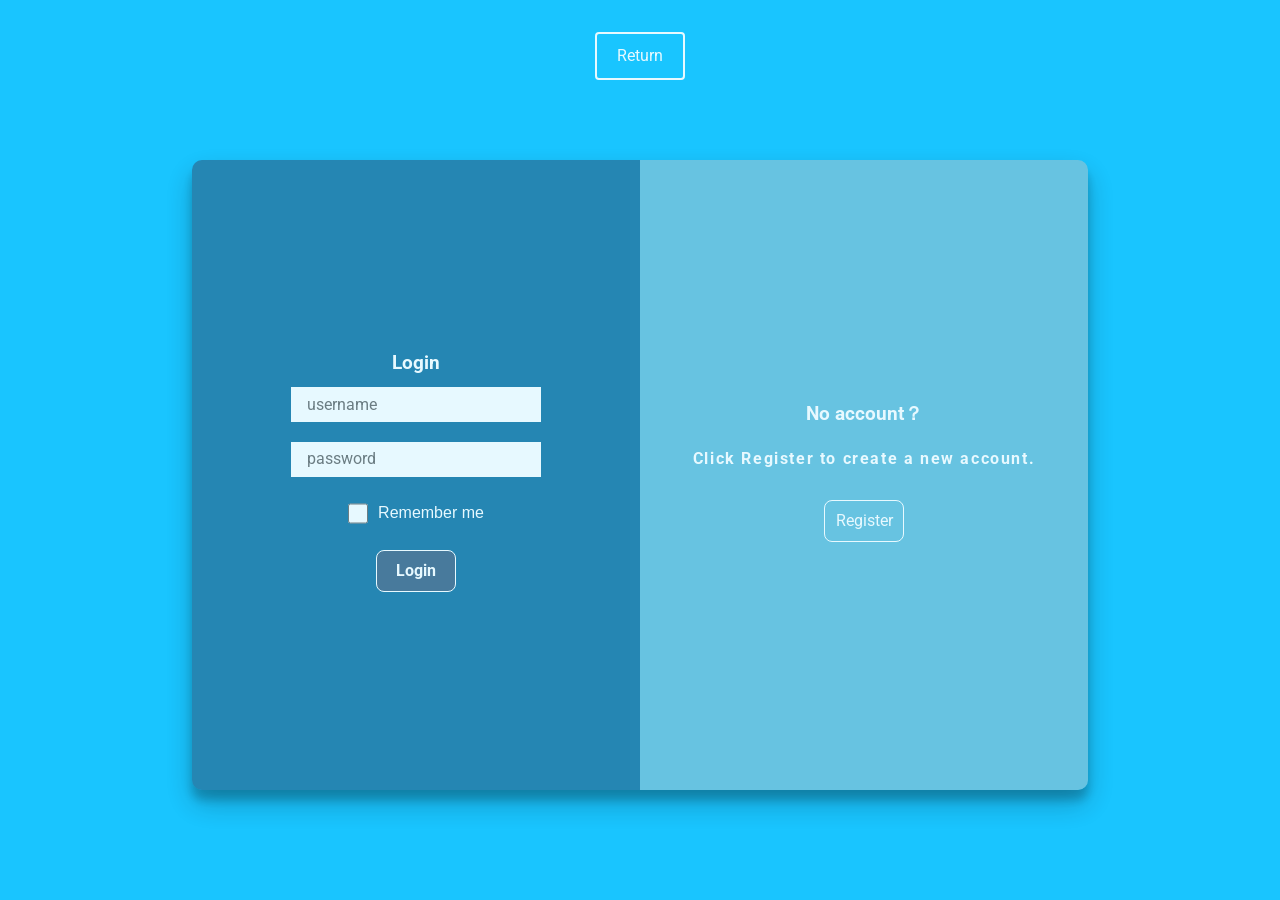
==== commit 223f4eea: "version 0.9 for front end development part" ====
--- a/login.html
+++ b/login.html
@@ -1,135 +1,248 @@
 <html lang="en">
+  <head>
+    <meta charset="UTF-8" />
+    <meta
+      name="viewport"
+      content="width=device-width, initial-scale=1.0" />
+    <meta
+      http-equiv="X-UA-Compatible"
+      content="ie=edge" />
+    <meta
+      name="viewport"
+      content="width=device-width, initial-scale=1, shrink-to-fit=no" />
+    <title>Online Meditation Environment</title>
+    <link
+      rel="stylesheet"
+      href="https://stackpath.bootstrapcdn.com/bootstrap/4.4.1/css/bootstrap.min.css"
+      integrity="sha384-Vkoo8x4CGsO3+Hhxv8T/Q5PaXtkKtu6ug5TOeNV6gBiFeWPGFN9MuhOf23Q9Ifjh"
+      crossorigin="anonymous" />
+    <!-- <link rel="stylesheet" href="./css/index.css"> -->
+    <link
+      rel="stylesheet"
+      href="./css/login.css" />
+    <link
+      href="https://fonts.googleapis.com/css?family=Notable|Permanent+Marker|Roboto|Saira+Stencil+One&display=swap"
+      rel="stylesheet" />
+  </head>
 
-<head>
-    <meta charset="UTF-8">
-    <meta name="viewport" content="width=device-width, initial-scale=1.0">
-    <meta http-equiv="X-UA-Compatible" content="ie=edge">
-    <meta name="viewport" content="width=device-width, initial-scale=1, shrink-to-fit=no">
-    <title>Online Meditation Environment</title>
-    <link rel="stylesheet" href="https://stackpath.bootstrapcdn.com/bootstrap/4.4.1/css/bootstrap.min.css"
-        integrity="sha384-Vkoo8x4CGsO3+Hhxv8T/Q5PaXtkKtu6ug5TOeNV6gBiFeWPGFN9MuhOf23Q9Ifjh" crossorigin="anonymous">
-    <link rel="stylesheet" href="./css/index.css">
-    <link rel="stylesheet" href="./css/login.css">
-    <link href="https://fonts.googleapis.com/css?family=Notable|Permanent+Marker|Roboto|Saira+Stencil+One&display=swap"
-        rel="stylesheet">
-    
-</head>
+  <body>
+    <div
+      id="home"
+      class="hero-image">
+      <div class="hero-video">
+        <div class="hero-wo">
+          <video
+            autoplay="autoplay"
+            loop="loop"
+            muted
+            defaultMuted
+            playsinline
+            id="myVideo"
+            controls>
+            <source
+              src="./assets/video/video1.mp4"
+              type="video/mp4" />
+          </video>
+        </div>
+        <div
+          style="
+            position: relative;
+            z-index: 999 !important;
+            display: flex;
+            justify-content: center;
+            align-items: center;
+          ">
+          <button
+            onclick="returnHome();"
+            class="btn mt-5 custom-button"
+            style="position: relative">
+            Return
+          </button>
+        </div>
+      </div>
+      <div
+        class="container"
+        id="container">
+        <!-- Register -->
+        <div class="form-container sign-up-container">
+          <form
+            action="./login.html"
+            onsubmit="return register();">
+            <div class="form-group row">
+              <label
+                for="inputPassword"
+                class="col-sm-2 col-form-label"
+                style="color: #fff; width: 120px"
+                >Username</label
+              >
+              <div class="col-sm-10">
+                <input
+                  type="text"
+                  placeholder="username"
+                  id="username"
+                  required />
+              </div>
+            </div>
+            <div class="form-group row">
+              <label
+                for="inputPassword"
+                class="col-sm-2 col-form-label"
+                style="color: #fff; width: 120px"
+                >Email</label
+              >
+              <div class="col-sm-10">
+                <input
+                  type="text"
+                  placeholder="email"
+                  id="emial"
+                  required />
+              </div>
+            </div>
+            <div class="form-group row">
+              <label
+                for="inputPassword"
+                class="col-sm-2 col-form-label"
+                style="color: #fff; width: 120px"
+                >Password</label
+              >
+              <div class="col-sm-10">
+                <input
+                  type="password"
+                  placeholder="password"
+                  id="pwd"
+                  required />
+              </div>
+            </div>
+            <div class="form-group row">
+              <label
+                for="inputPassword"
+                class="col-sm-2 col-form-label"
+                style="color: #fff; width: 120px"
+                >ConfirmPwd</label
+              >
+              <div class="col-sm-10">
+                <input
+                  type="password"
+                  placeholder="confirm password"
+                  id="pwds"
+                  required />
+              </div>
+            </div>
+            <button
+              type="submit"
+              class="color-op">
+              register
+            </button>
+          </form>
+        </div>
+        <!-- Login -->
+        <div
+          class="form-container sing-in-container"
+          id="isShowLogin">
+          <form
+            action="./meditation.html"
+            onsubmit="return login();">
+            <h1 class="color-op">Login</h1>
+            <input
+              type="text"
+              placeholder="username"
+              id="userLogin"
+              required />
+            <input
+              type="password"
+              placeholder="password"
+              id="pwdLogin"
+              required />
+            <div class="remember">
+              <input
+                type="checkbox"
+                id="rememberMe" />
+              <label for="rememberMe">Remember me</label>
+            </div>
+            <button
+              type="submit"
+              class="color-op">
+              Login
+            </button>
+          </form>
+        </div>
 
+        <!-- Sidebar content -->
+        <div class="overlay-container">
+          <div class="overlay">
+            <div
+              class="overlay-pannel overlay-left"
+              id="isAccount">
+              <h1 class="color-op">Existing account?</h1>
+              <p class="color-op">Click here to login and start your meditation.</p>
+              <button
+                class="ghost"
+                id="signIn"
+                onclick="signIn()">
+                Login
+              </button>
+            </div>
+            <div class="overlay-pannel overlay-right">
+              <h1 class="color-op">No account？</h1>
+              <p class="color-op">Click Register to create a new account.</p>
+              <button
+                class="ghost"
+                id="signUp"
+                onclick="signUp()">
+                Register
+              </button>
+            </div>
+          </div>
+        </div>
+      </div>
+      <br />
 
-
-<body>
-    <div id="home" class="hero-image">
-        <div class="hero-video">
-            <div class="hero-wo">
-                <video autoplay="autoplay" loop="loop" muted defaultMuted playsinline id="myVideo" controls>
-                    <source src="./assets/video/video1.mp4" type="video/mp4">
-                    </video>
-            </div>
-            <div style="position: relative;z-index: 999 !important;">
-                <button onclick="returnHome();" class="btn mt-5 custom-button" style="position: relative;">Return
-                </button>
-            </div>
-
-        </div>
-        <div class="container" id="container">
-            <!-- Register -->
-            <div class="form-container sign-up-container">
-                <form action="./login.html" onsubmit="return register();">
-                    <div class="form-group row">
-                        <label for="inputPassword" class="col-sm-2 col-form-label"
-                            style="color: #fff;width: 120px;">Username</label>
-                        <div class="col-sm-10">
-                            <input type="text" placeholder="username" id="username" required>
-                        </div>
-                    </div>
-                    <div class="form-group row">
-                        <label for="inputPassword" class="col-sm-2 col-form-label"
-                            style="color: #fff;width: 120px;">Email</label>
-                        <div class="col-sm-10">
-                            <input type="text" placeholder="email" id="emial" required>
-                        </div>
-                    </div>
-                    <div class="form-group row">
-                        <label for="inputPassword" class="col-sm-2 col-form-label"
-                            style="color: #fff;width: 120px;">Password</label>
-                        <div class="col-sm-10">
-                            <input type="password" placeholder="password" id="pwd" required>
-                        </div>
-                    </div>
-                    <div class="form-group row">
-                        <label for="inputPassword" class="col-sm-2 col-form-label"
-                            style="color: #fff;width: 120px;">ConfirmPwd</label>
-                        <div class="col-sm-10">
-                            <input type="password" placeholder="confirm password" id="pwds" required>
-                        </div>
-                    </div>
-                    <button type="submit" class="color-op">register</button>
-                </form>
-
-            </div>
-            <!-- Login -->
-            <div class="form-container sing-in-container" id="isShowLogin">
-                <form action="./main.html" onsubmit="return login();">
-                    <h1 class="color-op">Login</h1>
-                    <input type="text" placeholder="username" id="userLogin" required>
-                    <input type="password" placeholder="password" id="pwdLogin" required>
-                    <div class="remember">
-                        <input type="checkbox" id="rememberMe">
-                        <label for="rememberMe">Remember me</label>
-                    </div>
-                    <button type="submit" class="color-op">Login</button>
-                </form>
-            </div>
-            
-            <!-- Sidebar content -->
-            <div class="overlay-container">
-                <div class="overlay">
-                    <div class="overlay-pannel overlay-left" id="isAccount">
-                        <h1 class="color-op">Existing account?</h1>
-                        <p class="color-op">Click here to login and start your meditation.</p>
-                        <button class="ghost" id="signIn" onclick="signIn()">Login</button>
-                    </div>
-                    <div class="overlay-pannel overlay-right">
-                        <h1 class="color-op">No account？</h1>
-                        <p class="color-op" >Click Register to create a new account.</p>
-                        <button class="ghost" id="signUp" onclick="signUp()">Register</button>
-                    </div>
-                </div>
-            </div>
-        </div>
-        <br>
-
-        <div class="modal fade" id="alertMsg" tabindex="-1" role="dialog">
-            <div class="modal-dialog" role="document">
-                <div class="modal-content">
-                    <div class="modal-header alertMsg-head">
-                        <button type="button" class="close" data-dismiss="modal">
-                            <span aria-hidden="true">&times;</span>
-                        </button>
-                    </div>
-                    <div class="modal-body">
-                        <div style="color: #fff;">
-                            <span id="alertMsgVal">Whether to return to the home page</span>
-                        </div>
-
-                    </div>
-                    <div class="modal-footer alertMsg-footer">
-                        <button type="button" class="color-btn btn btn-secondary" data-dismiss="modal">OK</button>
-                    </div>
-                </div>
-            </div>
-        </div>
+      <div
+        class="modal fade"
+        id="alertMsg"
+        tabindex="-1"
+        role="dialog">
+        <div
+          class="modal-dialog"
+          role="document">
+          <div class="modal-content">
+            <div class="modal-header alertMsg-head">
+              <button
+                type="button"
+                class="close"
+                data-dismiss="modal">
+                <span aria-hidden="true">&times;</span>
+              </button>
+            </div>
+            <div class="modal-body">
+              <div style="color: #fff;text-align: center;">
+                <span id="alertMsgVal">Whether to return to the home page</span>
+              </div>
+            </div>
+            <div class="modal-footer alertMsg-footer">
+              <button
+                type="button"
+                class="color-btn btn btn-secondary"
+                data-dismiss="modal">
+                OK
+              </button>
+            </div>
+          </div>
+        </div>
+      </div>
     </div>
-   
-</body>
-<script src="https://code.jquery.com/jquery-3.4.1.slim.min.js"
+  </body>
+  <script
+    src="https://code.jquery.com/jquery-3.4.1.slim.min.js"
     integrity="sha384-J6qa4849blE2+poT4WnyKhv5vZF5SrPo0iEjwBvKU7imGFAV0wwj1yYfoRSJoZ+n"
     crossorigin="anonymous"></script>
-<script src="https://cdn.jsdelivr.net/npm/popper.js@1.16.0/dist/umd/popper.min.js"
+  <script
+    src="https://cdn.jsdelivr.net/npm/popper.js@1.16.0/dist/umd/popper.min.js"
     integrity="sha384-Q6E9RHvbIyZFJoft+2mJbHaEWldlvI9IOYy5n3zV9zzTtmI3UksdQRVvoxMfooAo"
     crossorigin="anonymous"></script>
-<script src="https://stackpath.bootstrapcdn.com/bootstrap/4.4.1/js/bootstrap.min.js"
+  <script
+    src="https://stackpath.bootstrapcdn.com/bootstrap/4.4.1/js/bootstrap.min.js"
     integrity="sha384-wfSDF2E50Y2D1uUdj0O3uMBJnjuUD4Ih7YwaYd1iqfktj0Uod8GCExl3Og8ifwB6"
     crossorigin="anonymous"></script>
-<script src="./js/login.js"></script>
-</html>+  <script src="./js/login.js"></script>
+</html>
--- a/css/index.css
+++ b/css/index.css
@@ -24,9 +24,16 @@
 
 body,
 html {
-  min-height:100vh;
-}
-
+  min-height: 100vh;
+}
+body {
+  width: 100%;
+  min-height: 100vh;
+  margin: 0;
+  padding: 0;
+  font-family: Arial, sans-serif;
+  background-color: #e9e8e8;
+}
 /* The hero image */
 
 .hero-image {
@@ -58,34 +65,90 @@
 } */
 
 .hero-wo {
-
   pointer-events: none;
 }
-
 
 .hero-wo video::-webkit-media-controls {
   display: none !important;
 }
+.header {
+  box-sizing: border-box;
+  width: 100%;
+  display: flex;
+  justify-content: space-between;
+  align-items: center;
+  height: auto;
+  position: fixed;
+  top: 0;
+  padding: 10px 20px;
+  text-align: center;
+  background-color: rgba(255, 255, 255, 0.5); /* 设置背景颜色并添加透明度 */
+}
+
+.custom-button {
+  background-color: rgba(250, 250, 250);
+  border: 2px solid #000;
+  color: #000;
+  padding: 8px 20px;
+  font-size: 16px;
+  cursor: pointer;
+  border-radius: 20px;
+}
+
+.custom-button:hover {
+  background-color: transparent;
+  color: white;
+  border: 2px solid white;
+}
 .center-box {
+  display: flex;
+  justify-content: center;
+  align-items: center;
+}
+.center-box p {
+  margin: 0;
+  display: flex;
+  justify-content: center;
+  align-items: center;
+  font-size: 20px;
+  color: #333;
+}
+.center-box img {
+  width: 60px;
+  height: auto;
+}
+
+.content {
+  display: flex;
+  justify-content: center;
+  align-items: center;
+  text-align: center;
+  gap: 180px;
   position: fixed;
   top: 50%;
   left: 50%;
   transform: translate(-50%, -50%);
-  text-align: center;
-}
-
-.center-box img {
-  width: 60px; 
-  height: auto;
-}
-
-.center-box p {
-  margin-top: 5px; 
-  font-size: 30px; 
-  color: #333; 
-}
-
-
+  width: 90%;
+  height: auto;
+}
+
+.content img {
+  width: 35%;
+  height: auto;
+  border-radius: 10px;
+}
+
+.content .text {
+  width: 25%;
+  height: 100%;
+  background-color: rgba(255, 255, 255, 0.5);
+  padding: 20px 15px;
+  border-radius: 10px;
+  font-size: 25px;
+  text-align: justify; /* 左右对齐 */
+  overflow: hidden; /* 隐藏溢出的文本 */
+  text-indent: 1em; /* 首行空两个文字 */
+}
 
 .hero-video img {
   position: fixed;
@@ -94,21 +157,21 @@
   width: 100%;
   height: 100%;
   object-fit: cover;
-}
-
-
+  z-index: -100;
+}
 
 .mypic {
   border-radius: 150%;
   height: 180px;
   width: 150px;
   background-color: white;
-  box-shadow: 0 4px 8px 0 rgba(0, 0, 0, 0.2), 0 6px 20px 0 rgba(0, 0, 0, 0.19);
+  box-shadow:
+    0 4px 8px 0 rgba(0, 0, 0, 0.2),
+    0 6px 20px 0 rgba(0, 0, 0, 0.19);
 }
 
 .sect3 {
   padding: 100px;
-  ;
 }
 
 #logo1 {
@@ -118,7 +181,6 @@
   filter: drop-shadow(8px 8px 10px green);
 }
 
-
 #contactme {
   align-items: center;
 }
@@ -127,7 +189,6 @@
   -webkit-filter: drop-shadow(8px 8px 10px green);
   filter: drop-shadow(8px 8px 10px green);
 }
-
 
 .icons {
   display: block;
@@ -139,7 +200,7 @@
 /*Carusel style*/
 
 .navbar-brand {
-  font-family: 'Notable', sans-serif;
+  font-family: "Notable", sans-serif;
   font-size: x-large;
 }
 
@@ -163,12 +224,10 @@
   filter: drop-shadow(8px 8px 10px green);
 }
 
-
 #img1 {
   -webkit-filter: drop-shadow(8px 8px 10px blue);
   filter: drop-shadow(8px 8px 10px green);
 }
-
 
 .center {
   margin: 0;
@@ -177,12 +236,12 @@
 }
 
 .background {
-  background: #ADA996;
+  background: #ada996;
   /* fallback for old browsers */
   /*  */
-  background: -webkit-linear-gradient(to right, #EAEAEA, #DBDBDB, #F2F2F2, #ADA996);
+  background: -webkit-linear-gradient(to right, #eaeaea, #dbdbdb, #f2f2f2, #ada996);
   /* Chrome 10-25, Safari 5.1-6 */
-  background: linear-gradient(to right, #EAEAEA, #DBDBDB, #F2F2F2, #ADA996);
+  background: linear-gradient(to right, #eaeaea, #dbdbdb, #f2f2f2, #ada996);
   /* W3C, IE 10+/ Edge, Firefox 16+, Chrome 26+, Opera 12+, Safari 7+ */
   text-align: center;
   color: black;
@@ -219,20 +278,9 @@
   width: 100%;
   border-bottom: 1px solid darkgrey;
 }
-
-.custom-button {
-  background-color: transparent;
-  border: 2px solid white;
-  color: white;
-  padding: 10px 20px;
-  font-size: 16px;
-  cursor: pointer;
-}
-
-.custom-button:hover {
-  background-color: transparent;
-  color: white;
-  border: 2px solid white;
-}
-
-
+.modal {
+  top: 50% !important;
+  left: 50% !important;
+  transform: translate(-50%, -50%) !important;
+  height: auto !important;
+}
--- a/css/login.css
+++ b/css/login.css
@@ -23,6 +23,29 @@
   font-weight: 100;
   margin: 1.2rem 0;
   letter-spacing: 0.1rem;
+}
+.mt-5{
+  margin-top: 2rem !important;
+}
+.custom-button {
+  background-color: transparent;
+  /* 透明背景 */
+  border: 2px solid white;
+  /* 白色边框 */
+  color: white;
+  /* 白色字体 */
+  padding: 10px 20px;
+  /* 按钮内边距 */
+  font-size: 16px;
+  /* 字体大小 */
+  cursor: pointer;
+  /* 鼠标悬停样式 */
+}
+
+.custom-button:hover {
+  background-color: transparent;
+  color: white;
+  border: 2px solid white;
 }
 .hero-video video {
   position: fixed;
